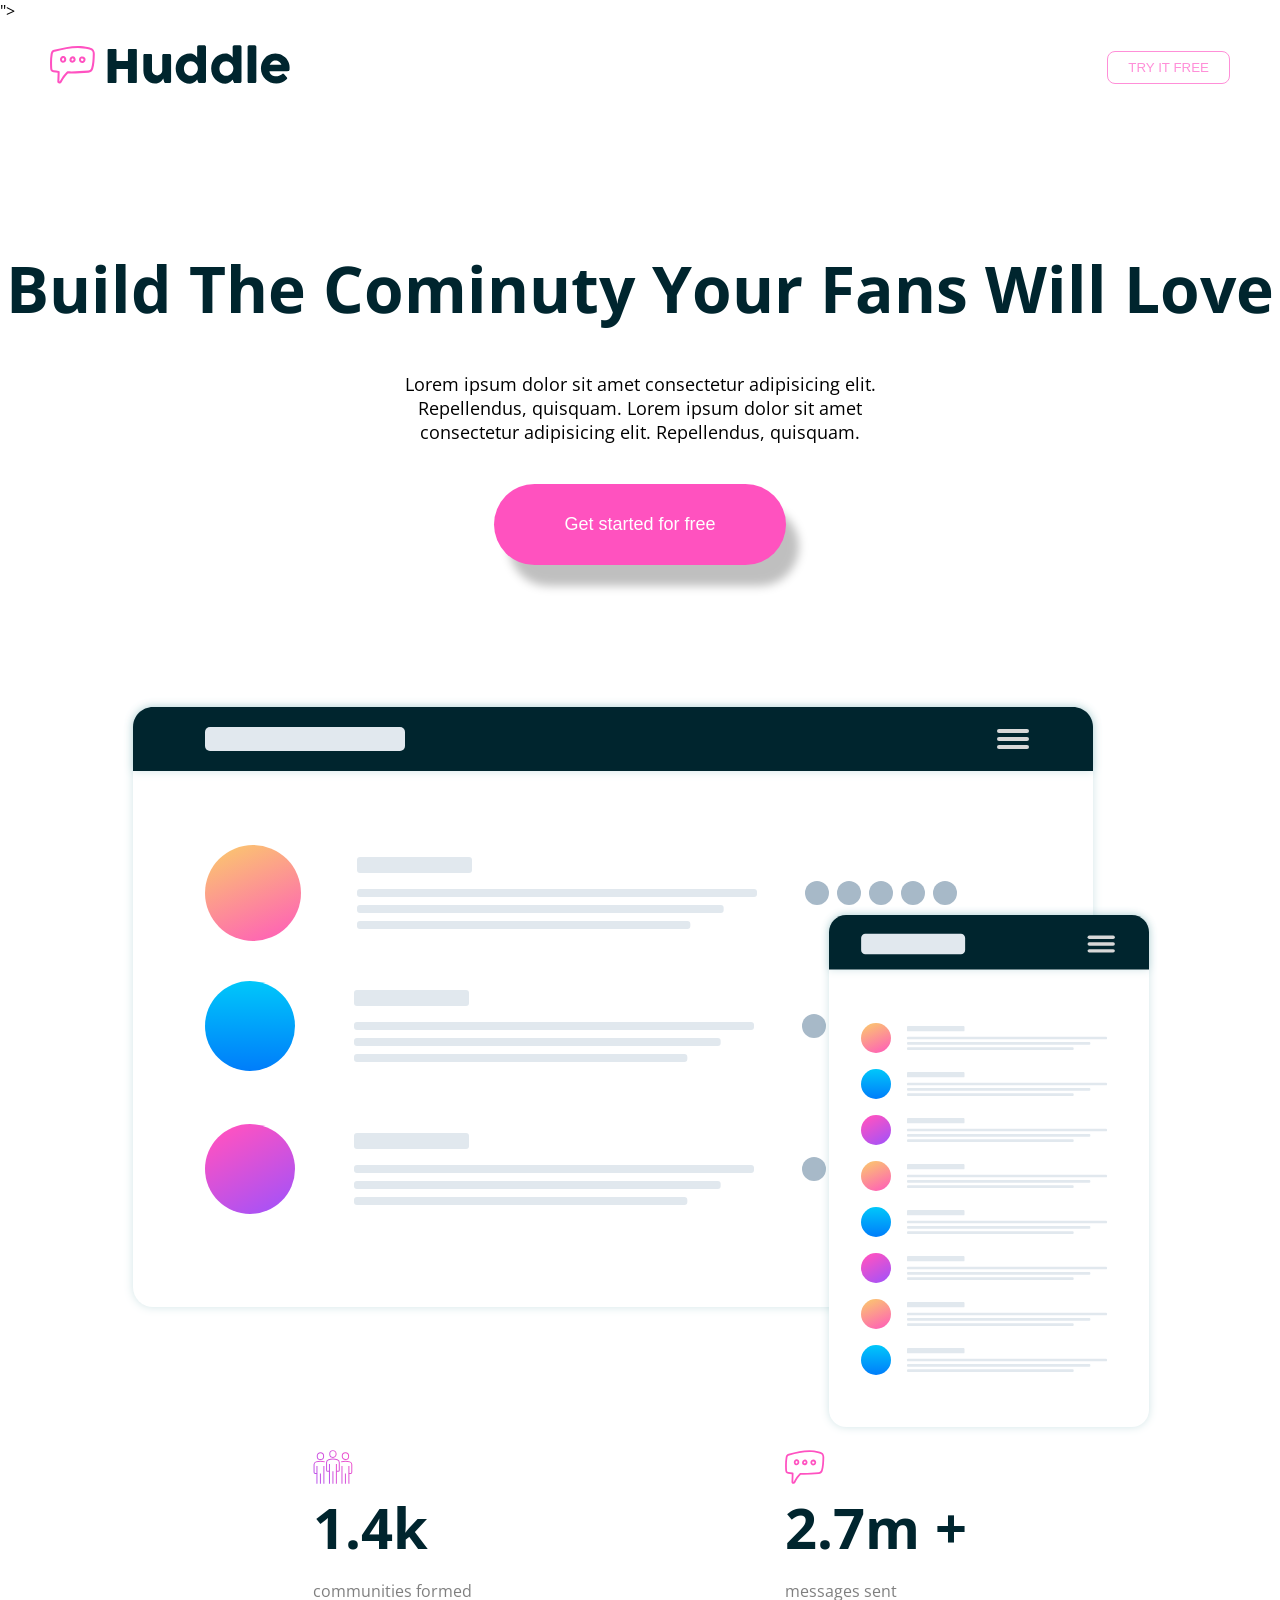
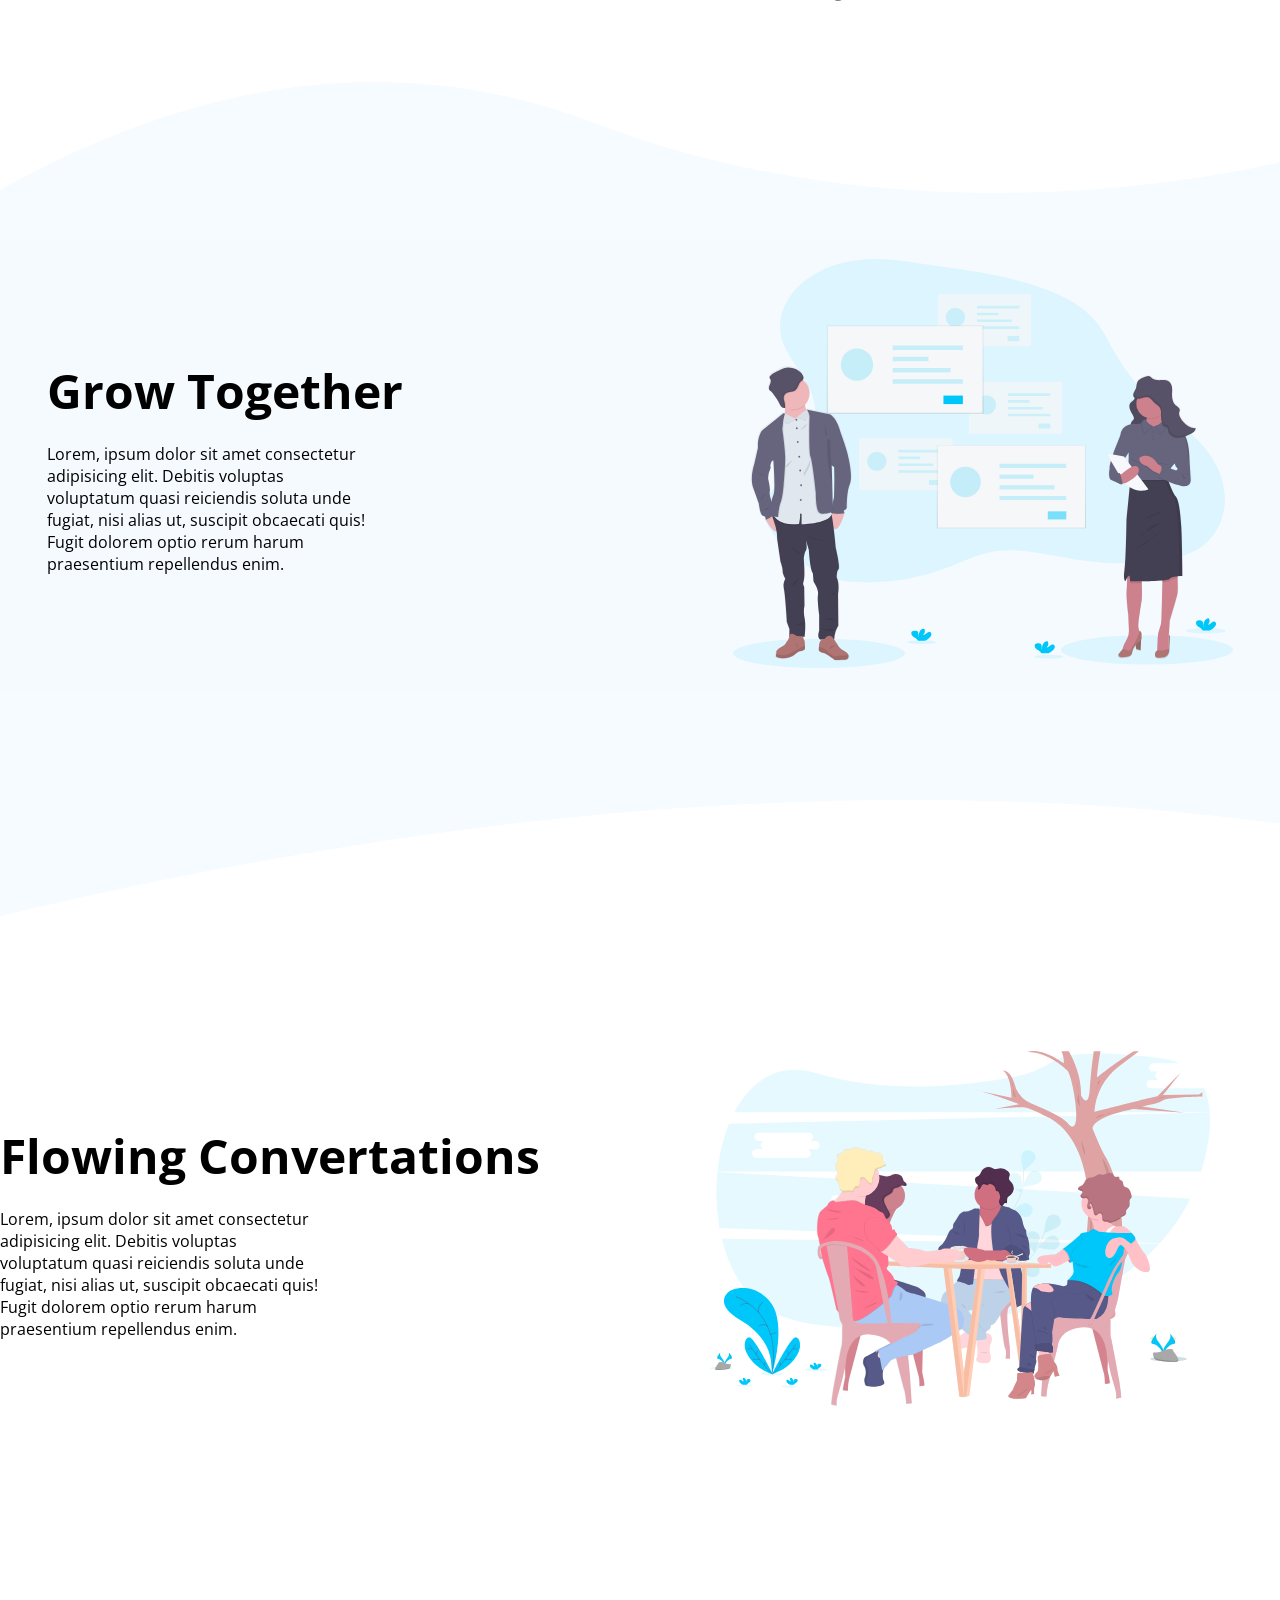
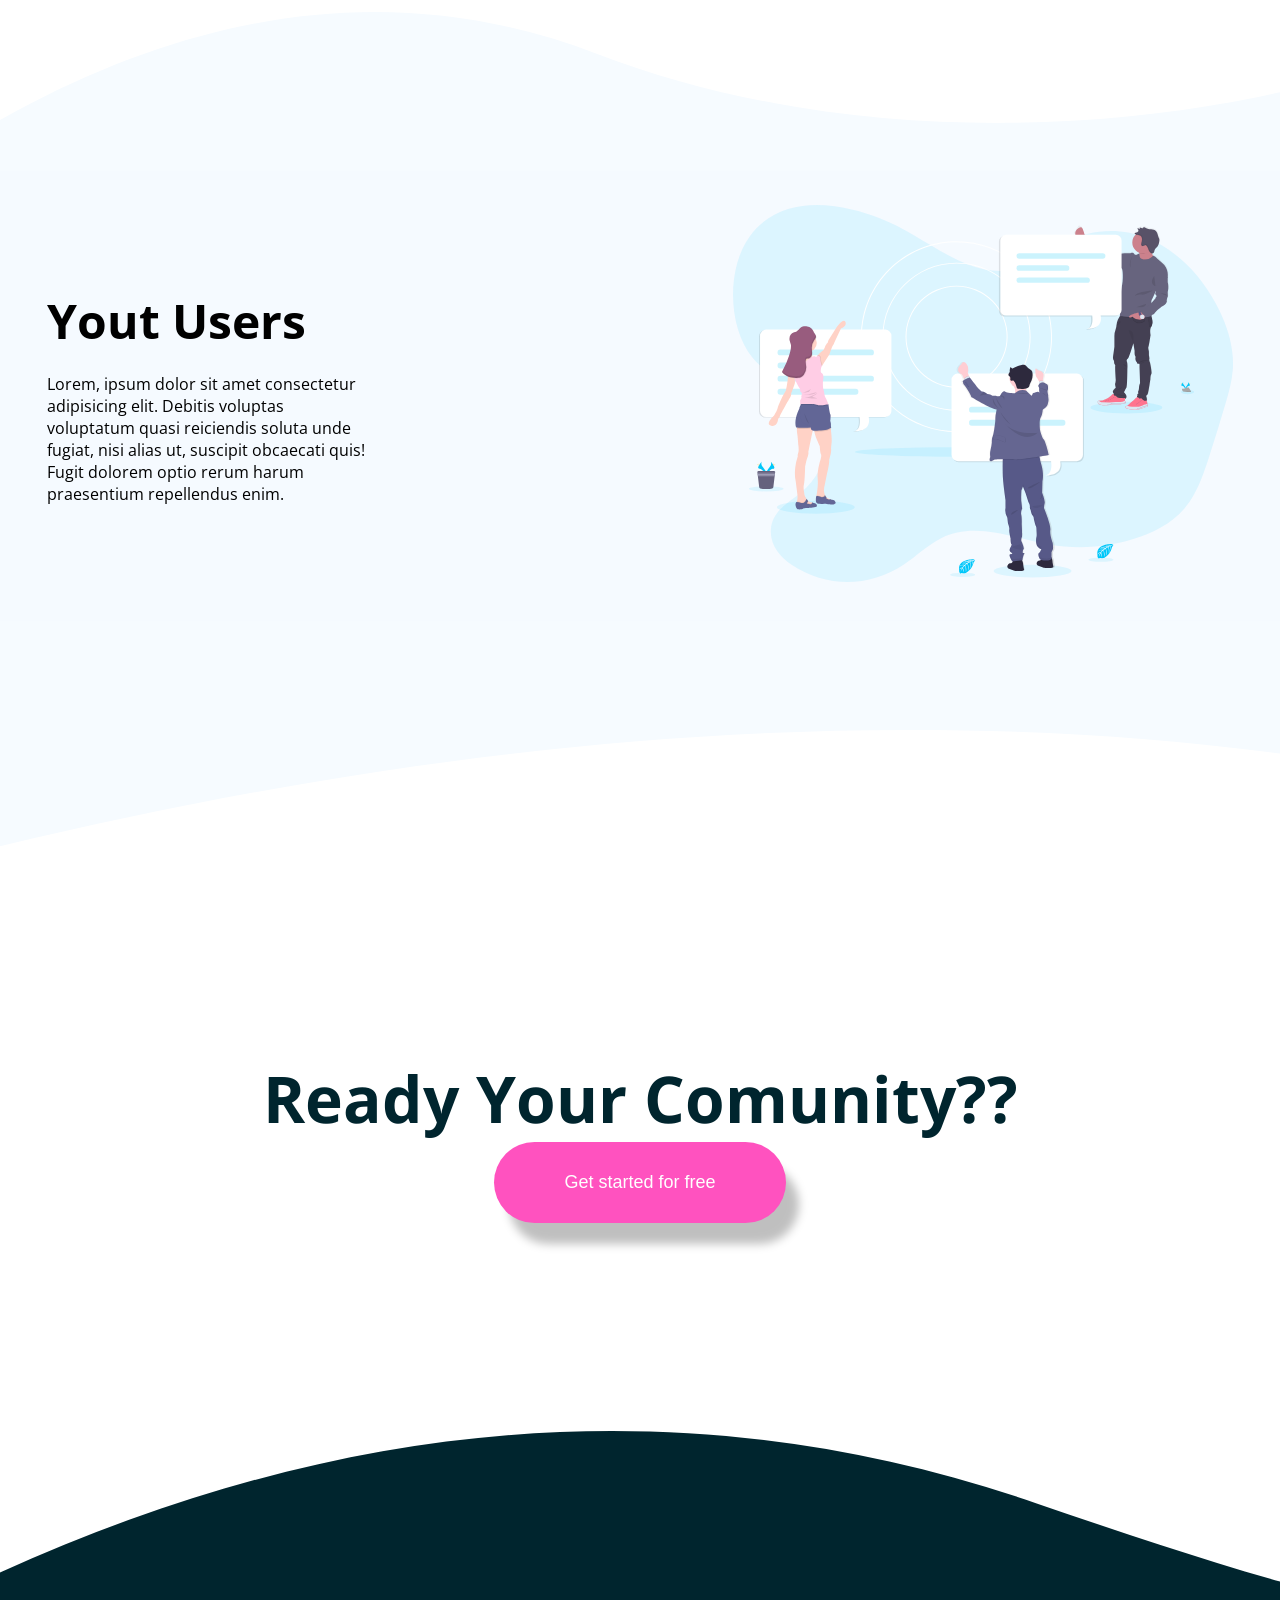
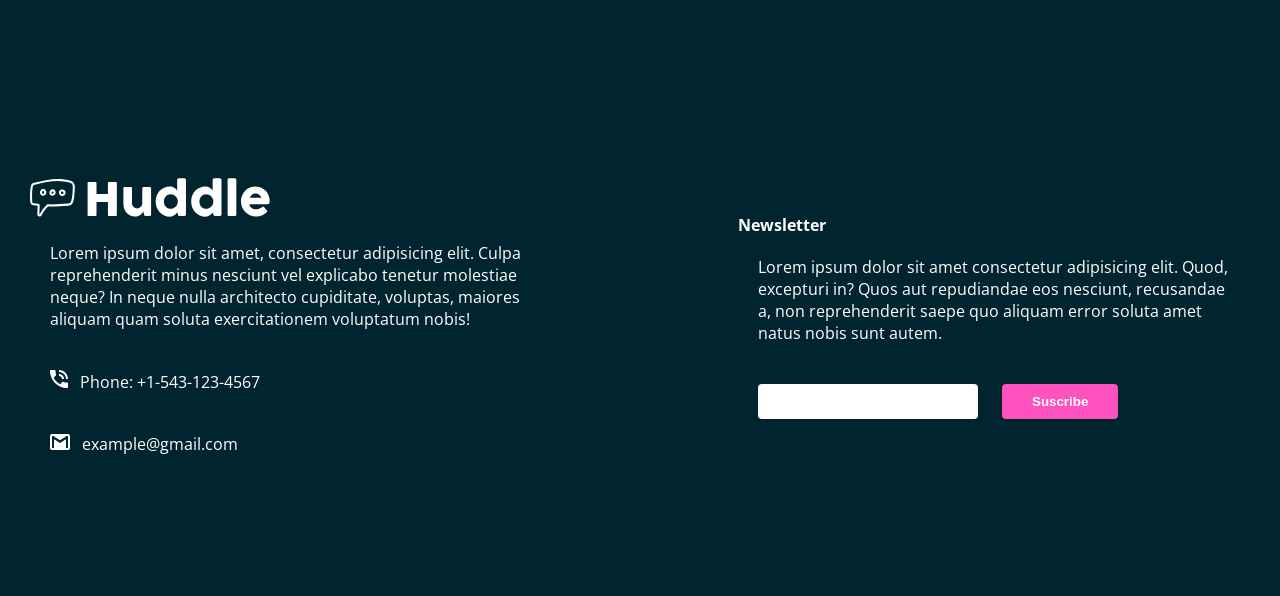
==== codigo-web-13/semana2/reto2.html @ cf2dcdfc "trabajo dia 4" ====
<!DOCTYPE html>
<html lang="en">

<head>
    <meta charset="UTF-8">
    <meta http-equiv="X-UA-Compatible" content="IE=edge">
    <meta name="viewport" content="width=device-width, initial-scale=1.0">
    <title>reto2</title>
    <link rel="stylesheet" href="<link rel=" preconnect" href="https://fonts.googleapis.com">
    <link rel="preconnect" href="https://fonts.gstatic.com" crossorigin>
    <link
        href="https://fonts.googleapis.com/css2?family=Open+Sans:ital,wght@0,300;0,400;0,500;0,700;1,300;1,400&display=swap"
        rel="stylesheet">">
    <link rel="stylesheet" href="./css/reto2.css">
</head>

<body>
    <header>
        <nav class="nav">
            <div class="logo">
                <!--logo-->
                <img src="../imagenes/reto2/logo.svg" alt="">
            </div>
            <div>
                <!--boton-->
                <button class="button-free">try it free</button>
            </div>
        </nav>
    </header>
    <section class="section-one">
        <div>
            <h1 class="title">Build the cominuty your fans will love</h1>
            <p class="text-normal">
                Lorem ipsum dolor sit amet consectetur adipisicing elit. Repellendus,
                quisquam. Lorem ipsum dolor sit amet consectetur adipisicing elit.
                Repellendus, quisquam.
            </p>
            <button class="button-pink">Get started for free</button>
        </div>
    </section>
    <section class="section-two">
        <img src="../imagenes/reto2/screen-mockups.svg" alt="">
    </section>
    <section class="section-three">
        <div>
            <img width="40" src="..//imagenes/reto2/icon-communities.svg" alt="">
            <h1 class="numbers">1.4k</h1>
            <p class="text-secondary">communities formed</p>
        </div>
        <div>
            <img width="40" src="../imagenes/reto2/icon-messages.svg" alt="">
            <h1 class="numbers">2.7m +</h1>
            <p class="text-secondary">messages sent</p>
        </div>
    </section>
    <div class="background-top"></div>
    <section class="section-four">
      <div>
        <h2 class="title-sections">Grow together</h2>
        <p class="text-sections">
          Lorem, ipsum dolor sit amet consectetur adipisicing elit. Debitis
          voluptas voluptatum quasi reiciendis soluta unde fugiat, nisi alias
          ut, suscipit obcaecati quis! Fugit dolorem optio rerum harum
          praesentium repellendus enim.
        </p>
      </div>
      <div>
        <img
          class="img-desktop"
          src="../imagenes/reto2/illustration-grow-together.svg"
          alt=""
        />
      </div>
    </section>
    <div class="background-bottom"></div>
    <section class="section-five">
        <div>
          <h2 class="title-sections">flowing convertations</h2>
          <p class="text-sections">
            Lorem, ipsum dolor sit amet consectetur adipisicing elit. Debitis
            voluptas voluptatum quasi reiciendis soluta unde fugiat, nisi alias
            ut, suscipit obcaecati quis! Fugit dolorem optio rerum harum
            praesentium repellendus enim.
          </p>
        </div>
        <div>
          <img
            class="img-desktop"
            src="../imagenes/reto2/illustration-flowing-conversation.svg"
            alt=""
          />
        </div>
      </section>
      <div class="background-top"></div>
      <section class="section-four">
        <div>
          <h2 class="title-sections">yout users</h2>
          <p class="text-sections">
            Lorem, ipsum dolor sit amet consectetur adipisicing elit. Debitis
            voluptas voluptatum quasi reiciendis soluta unde fugiat, nisi alias
            ut, suscipit obcaecati quis! Fugit dolorem optio rerum harum
            praesentium repellendus enim.
          </p>
        </div>
        <div>
          <img
            class="img-desktop"
            src="../imagenes/reto2/illustration-your-users.svg"
            alt=""
          />
        </div>
      </section>
      <div class="background-bottom"></div>
      <section class="section-one">
        <div>
            <h1 class="title">Ready your comunity??</h1>
            <button class="button-pink">Get started for free</button>
        </div>
    </section>
    <div class="background-top-dark"></div>
    <footer class="footer">
        <div>
          <img class="logo-white" src="../imagenes/reto2/logo.svg" alt="" />
          <p>
            Lorem ipsum dolor sit amet, consectetur adipisicing elit. Culpa
            reprehenderit minus nesciunt vel explicabo tenetur molestiae neque? In
            neque nulla architecto cupiditate, voluptas, maiores aliquam quam
            soluta exercitationem voluptatum nobis!
          </p>
          <p>
            <img src="../imagenes/reto2/icon-phone.svg" alt="" />&nbsp;&nbsp;
            <span>Phone: +1-543-123-4567</span>
          </p>
          <p>
            <img src="../imagenes/reto2/icon-email.svg" alt="" />&nbsp;&nbsp;
            <span>example@gmail.com</span>
          </p>
        </div>
        <div>
          <h4 class="title-footer">Newsletter</h4>
          <p class="title-footer">
            Lorem ipsum dolor sit amet consectetur adipisicing elit. Quod,
            excepturi in? Quos aut repudiandae eos nesciunt, recusandae a, non
            reprehenderit saepe quo aliquam error soluta amet natus nobis sunt
            autem.
          </p>
          <p>
            <input type="text" class="input-footer" />
            <button class="button-footer">Suscribe</button>
          </p>
        </div>
      </footer>
</body>

</html>
---- codigo-web-13/semana2/css/reto2.css ----
*{
    margin: 0;
    padding: 0;
}
body {
    font-family: "Open Sans", sans-serif;
  }
.nav {
    display: flex;
    justify-content: space-between;
    align-items: center;
    height: 10vh;
}

.nav div {
    padding: 20px;
    padding-right: 50px;
    padding-left: 50px;

}

.button-free {
    text-transform: uppercase;
    background-color: transparent;
    border: 1px solid hsl(321, 100%, 78%);
    border-radius: 8px;
    padding: 8px;
    padding-right: 20px;
    padding-left: 20px;
    color: hsl(321, 100%, 78%);
}

.section-one {
    height:65vh;
    display: flex;
    justify-content: center;
    align-items: center;
    text-align: center;
}
.title{
    font-size: 4em;
    color: hsl(192, 100%, 9%);
    text-transform: capitalize;
}
.text-normal {
    width: 40%;
    margin: auto;
    padding-top: 40px;
    padding-bottom: 40px;
    /*padding-bottom:40px*/
    font-size: 18px;
}

.button-pink {
    padding-top: 40px;
    padding: 30px;
    padding-right: 70px;
    padding-left: 70px;
    background-color: hsl(322, 100%, 66%);
    color: #fff;
    font-size: 18px;
    font-weight: 500;
    border-radius: 50px;
    border:none;
    box-shadow: 14px 22px 10px -1px rgba(0,0,0,0.25);
    -webkit-box-shadow: 14px 22px 10px -1px rgba(0,0,0,0.25);
    -moz-box-shadow: 14px 22px 10px -1px rgba(0,0,0,0.25);
}

.section-two {
    display: flex;
    justify-content: center;
}

.section-three {
    display: flex;
    justify-content: space-evenly;
    align-items: center;
    height: 20vh;
}

.numbers {
    font-size: 3.5em;
    color: hsl(192, 100%, 9%);
}

.text-secondary {
    margin-top: 15px;
    color: rgba(0,0,0,0.5);
}
.background-top {
    background: url("../../imagenes/reto2/bg-section-top-desktop-1.svg");
    background-repeat: no-repeat;
    background-size: cover;
    height: 25vh;
  }
  
  .background-bottom {
    background: url("../../imagenes/reto2/bg-section-bottom-desktop-1.svg");
    background-repeat: no-repeat;
    background-size: cover;
    height: 25vh;
  }
  
  .section-four {
    display: flex;
    justify-content: space-evenly;
    align-items: center;
    height: 50vh;
    background-color: hsl(207, 100%, 98%);
  }
  
  .section-four div:first-child {
    width: 50%;
  }
  
  .img-desktop {
    width: 500px;
  }
  
  .title-sections {
    margin-bottom: 20px;
    font-size: 3em;
    text-transform: capitalize;
    text-align: left;
  }
  
  .text-sections {
    width: 50%;
    text-align: left;
  }

  .section-five {
      display: flex;
      align-items: center;
      justify-content: center;
      height: 70vh;
  }

  .section-five div {
      width: 50%;
      text-align: center;
  }
  .background-top-dark {
      background: url(../../imagenes/reto2/bg-footer-top-desktop.svg);
      background-repeat: no-repeat;
      background-size: cover;
      height: 25vh; 
    }
    .footer {
        background-color: hsl(192, 100%, 9%);
        color: #fff;
        display: flex;
        height: 60vh;
        align-items: center;
        justify-content: space-between;
    }

    .footer div {
        width: 40%;
        padding: 30px;
    }

    .footer div p {
        padding: 20px;
    }

    .logo-white {
        filter: brightness(0) invert(1);
    }
    
    .text-footer {
        width: 45%;
    }

    .text-footer{
        font-size: 1.5em;
        margin-left: 18px;
        text-transform: uppercase;
    }
    .input-footer {
        padding: 10px;
        border: none;
        border-radius: 4px;
        width: 200px;
    }
    .button-footer {
        background-color: hsl(322, 100%, 66%);
        margin-left: 20px;
        padding: 10px;
        color: #fff;
        border-radius: 4px;
        border: none;
        padding-left: 30px;
        padding-right: 30px;
        font-weight: 550;
    }
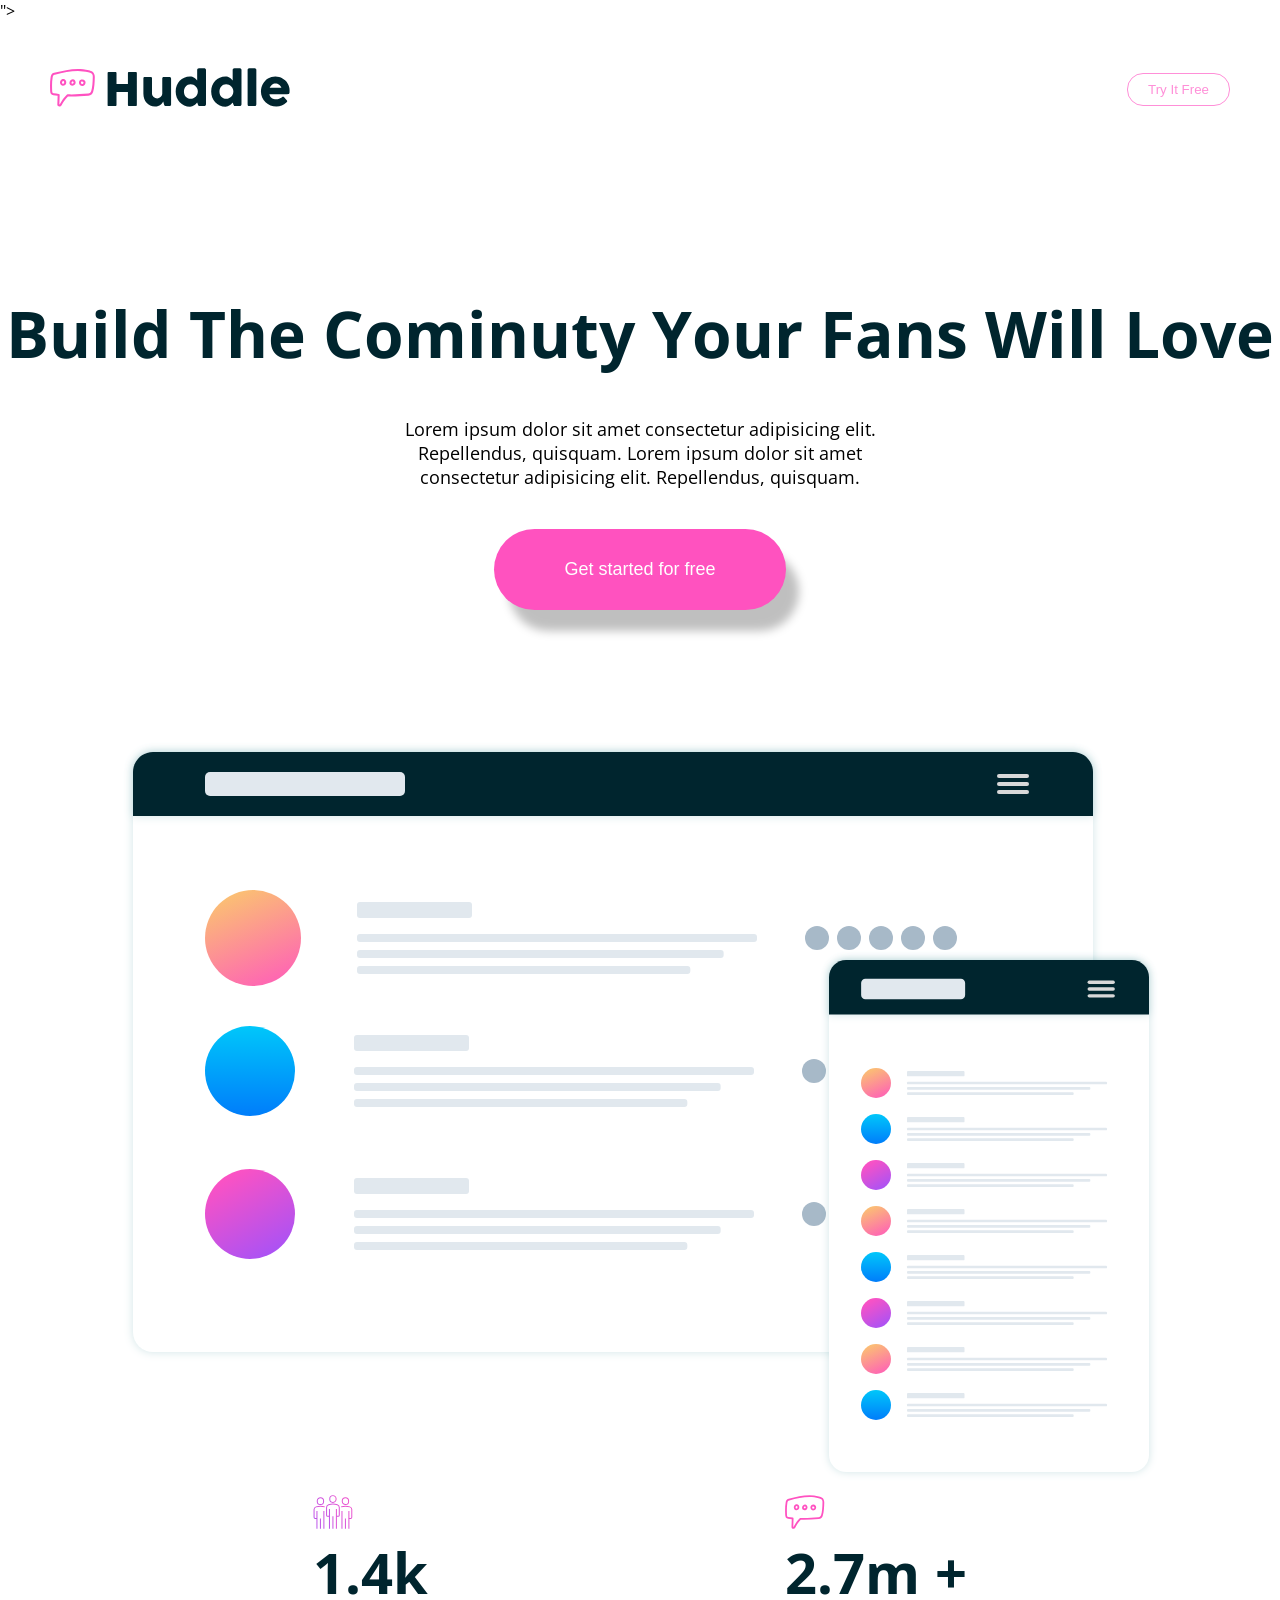
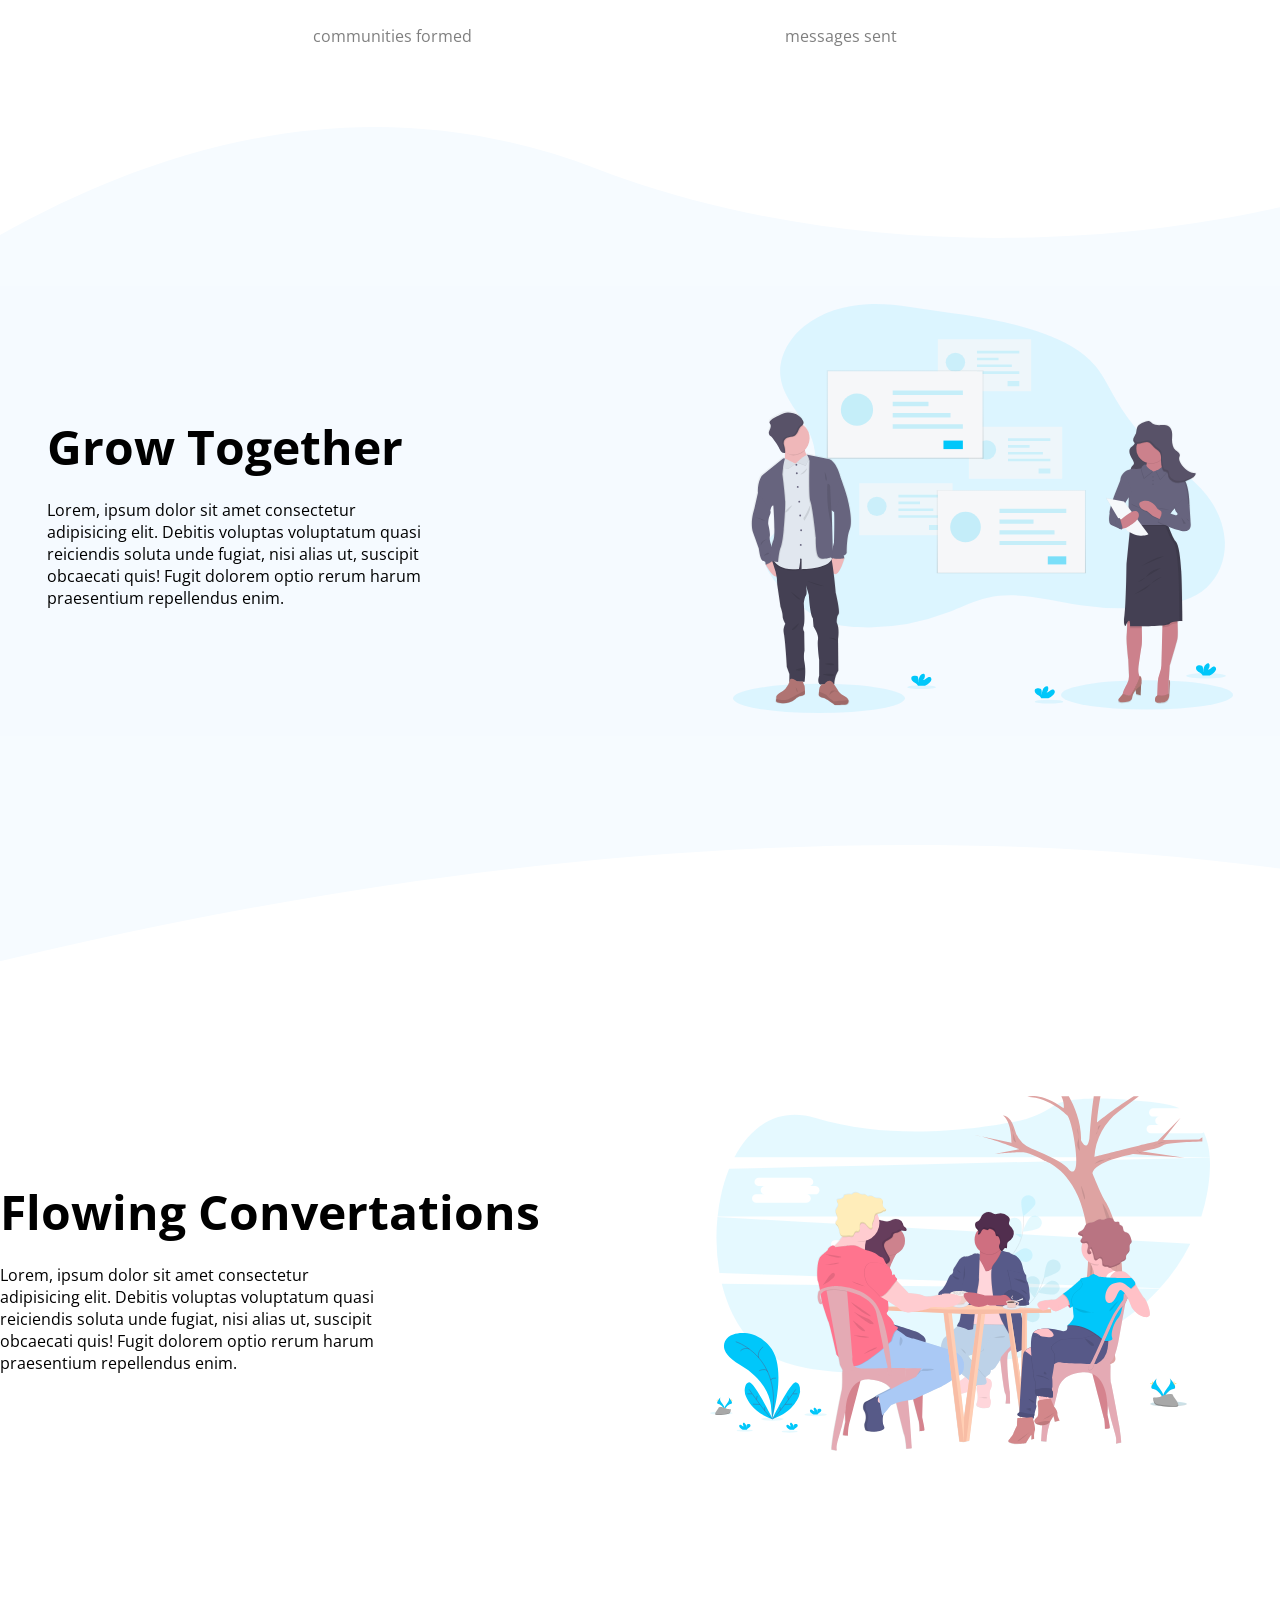
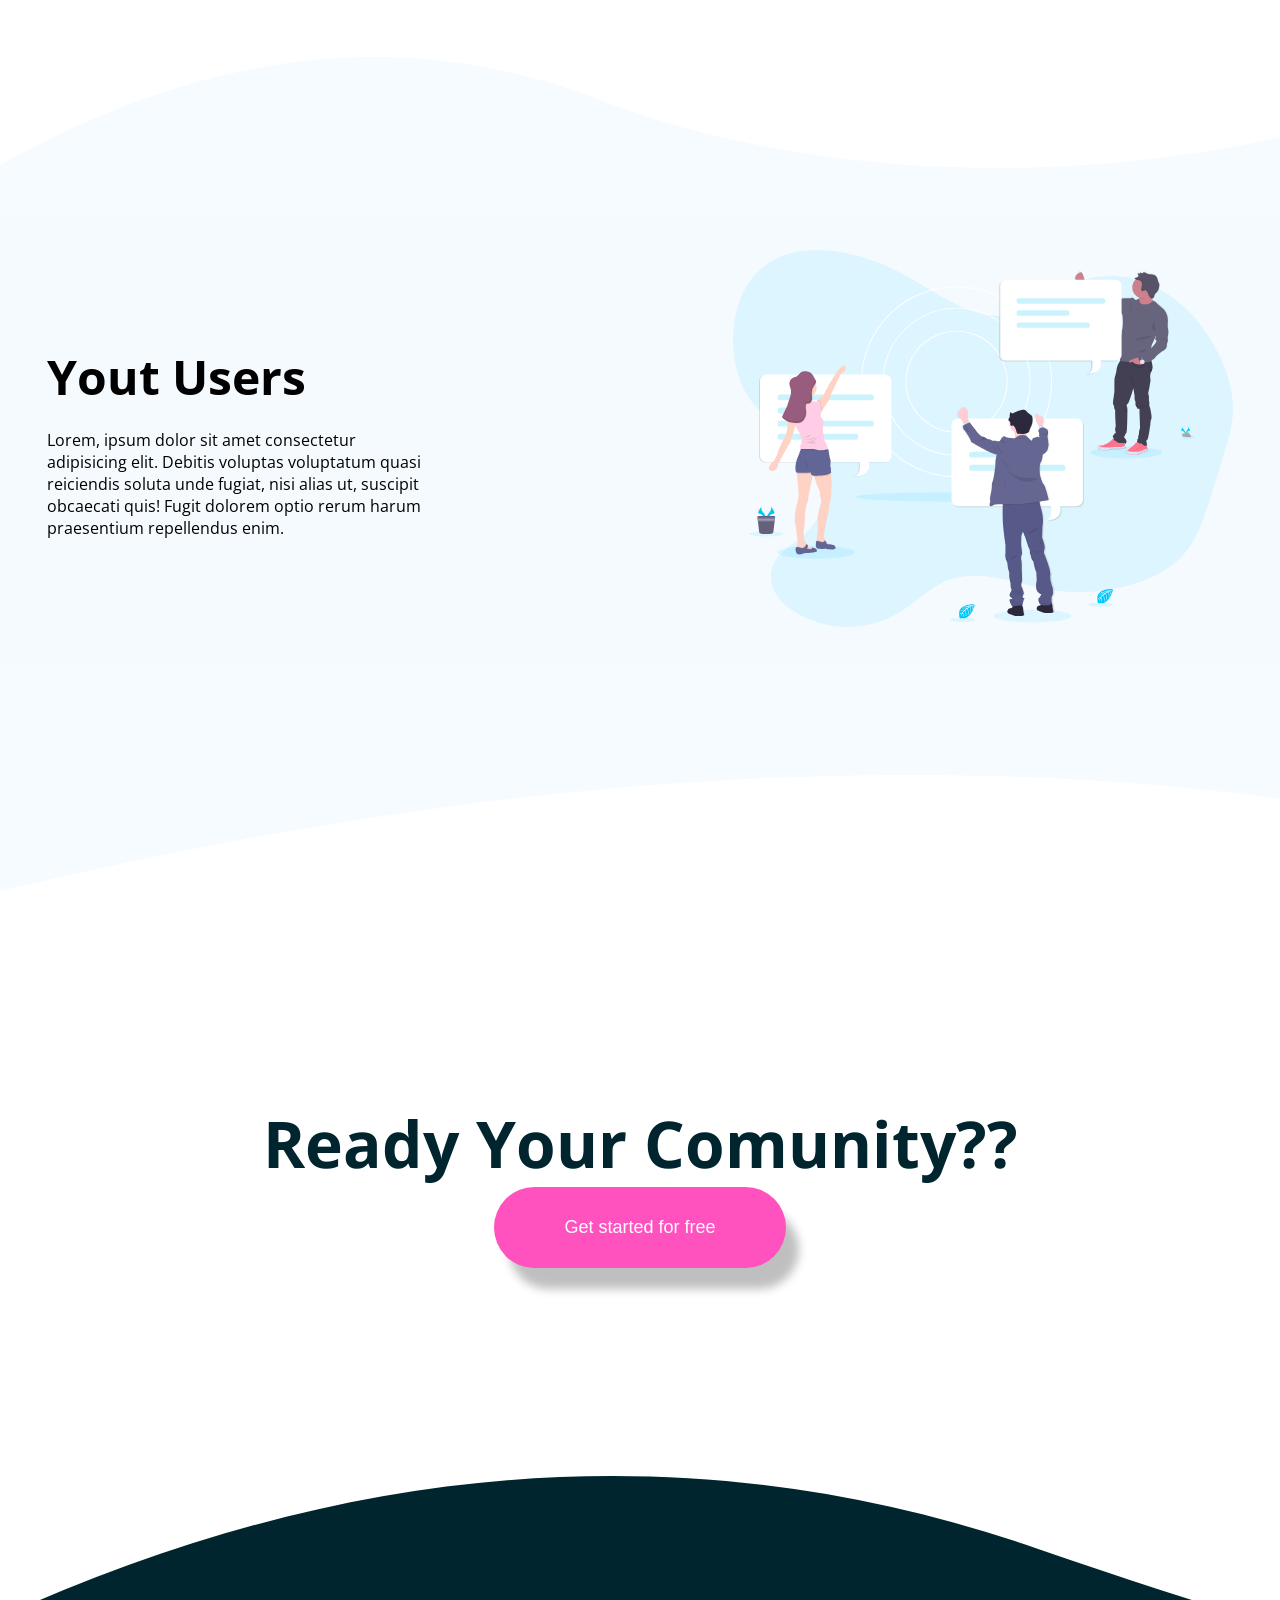
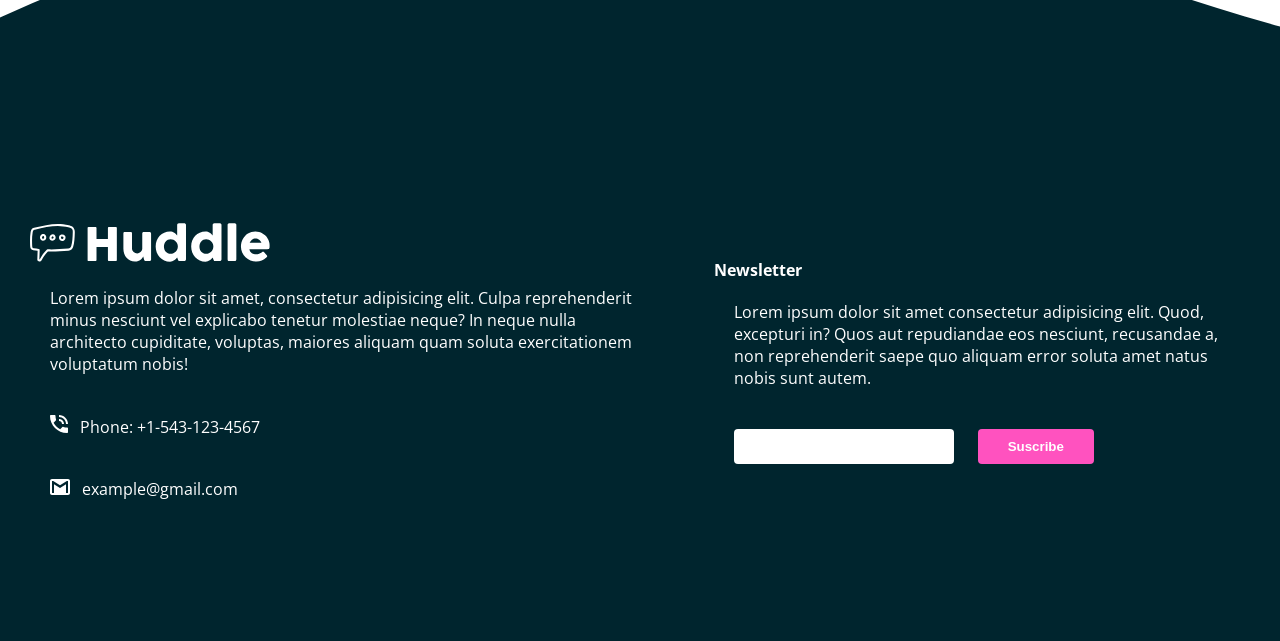
==== commit ea22056a: "trabajo-del-reto3" ====
--- a/codigo-web-13/semana2/reto2.html
+++ b/codigo-web-13/semana2/reto2.html
@@ -19,7 +19,7 @@
         <nav class="nav">
             <div class="logo">
                 <!--logo-->
-                <img src="../imagenes/reto2/logo.svg" alt="">
+                <img class="img-logo" src="../imagenes/reto2/logo.svg" alt="">
             </div>
             <div>
                 <!--boton-->
@@ -39,7 +39,9 @@
         </div>
     </section>
     <section class="section-two">
-        <img src="../imagenes/reto2/screen-mockups.svg" alt="">
+        <img 
+        class="img-mockup"
+        src="../imagenes/reto2/screen-mockups.svg" alt="">
     </section>
     <section class="section-three">
         <div>
--- a/codigo-web-13/semana2/css/reto2.css
+++ b/codigo-web-13/semana2/css/reto2.css
@@ -9,7 +9,7 @@
     display: flex;
     justify-content: space-between;
     align-items: center;
-    height: 10vh;
+    height: 15vh;
 }
 
 .nav div {
@@ -20,10 +20,10 @@
 }
 
 .button-free {
-    text-transform: uppercase;
+    text-transform: capitalize;
     background-color: transparent;
     border: 1px solid hsl(321, 100%, 78%);
-    border-radius: 8px;
+    border-radius: 16px;
     padding: 8px;
     padding-right: 20px;
     padding-left: 20px;
@@ -126,7 +126,7 @@
   }
   
   .text-sections {
-    width: 50%;
+    width: 60%;
     text-align: left;
   }
 
@@ -142,7 +142,7 @@
       text-align: center;
   }
   .background-top-dark {
-      background: url(../../imagenes/reto2/bg-footer-top-desktop.svg);
+      background: url("../../imagenes/reto2/bg-footer-top-desktop.svg");
       background-repeat: no-repeat;
       background-size: cover;
       height: 25vh; 
@@ -153,11 +153,10 @@
         display: flex;
         height: 60vh;
         align-items: center;
-        justify-content: space-between;
+        justify-content: space-evenly;
     }
 
     .footer div {
-        width: 40%;
         padding: 30px;
     }
 
@@ -194,4 +193,102 @@
         padding-left: 30px;
         padding-right: 30px;
         font-weight: 550;
-    }+    } 
+    /* style for rsponsive desing*/
+
+    @media only screen and (max-width: 480px) {
+        .nav div {
+            padding: 5px;
+            padding-right: 0;
+            padding-left: 0;
+        
+        }
+
+        .img-logo {
+            padding-left: 15px;
+        }
+        
+        .button-free {
+            margin-left: 15px;
+        }
+        
+        .section-one {
+            height:65vh;
+            display: flex;
+            justify-content: center;
+            align-items: center;
+            text-align: center;
+        }
+        .title {
+          font-size: 2em;
+          width: 90%;
+          margin: auto;
+        }
+      
+        .text-normal {
+          width: 80%;
+        }
+      
+        .img-mockup {
+          width: 400px;
+        }
+      
+        .section-three {
+          flex-direction: column;
+        }
+      
+        .section-four {
+          flex-direction: column-reverse;
+          height: 100vh;
+          justify-content: center;
+        }
+      
+        .section-five {
+          flex-direction: column;
+          height: 100vh;
+          justify-content: center;
+        }
+      
+        .img-desktop {
+          width: 300px;
+        }
+      
+        .title-sections {
+          width: 100%;
+          font-size: 2em;
+        }
+      
+        .text-sections {
+          width: 100%;
+        }
+        .background-top {
+            background: url("../../imagenes/reto2/bg-section-top-mobile-1.svg");
+            background-repeat: no-repeat;
+            background-size: contain;
+            background-position: bottom;
+        }
+
+        .background-bottom {
+            background: url("../../imagenes/reto2/bg-section-bottom-mobile-1.svg");
+            background-repeat: no-repeat;
+            background-size: contain;
+            /*background-position: bottom;*/
+        }
+
+        .background-top-dark {
+            background: url("../../imagenes/reto2/bg-footer-top-mobile.svg") ;
+            background-repeat: no-repeat;
+            background-size: contain;
+            /*background-position: bottom;*/
+        }
+
+        .footer {
+            flex-direction: column-reverse;
+            height: 80vh;
+        }
+
+        .text-footer{
+            width: 90%;
+        }
+      }
+      /*verificar reto */
